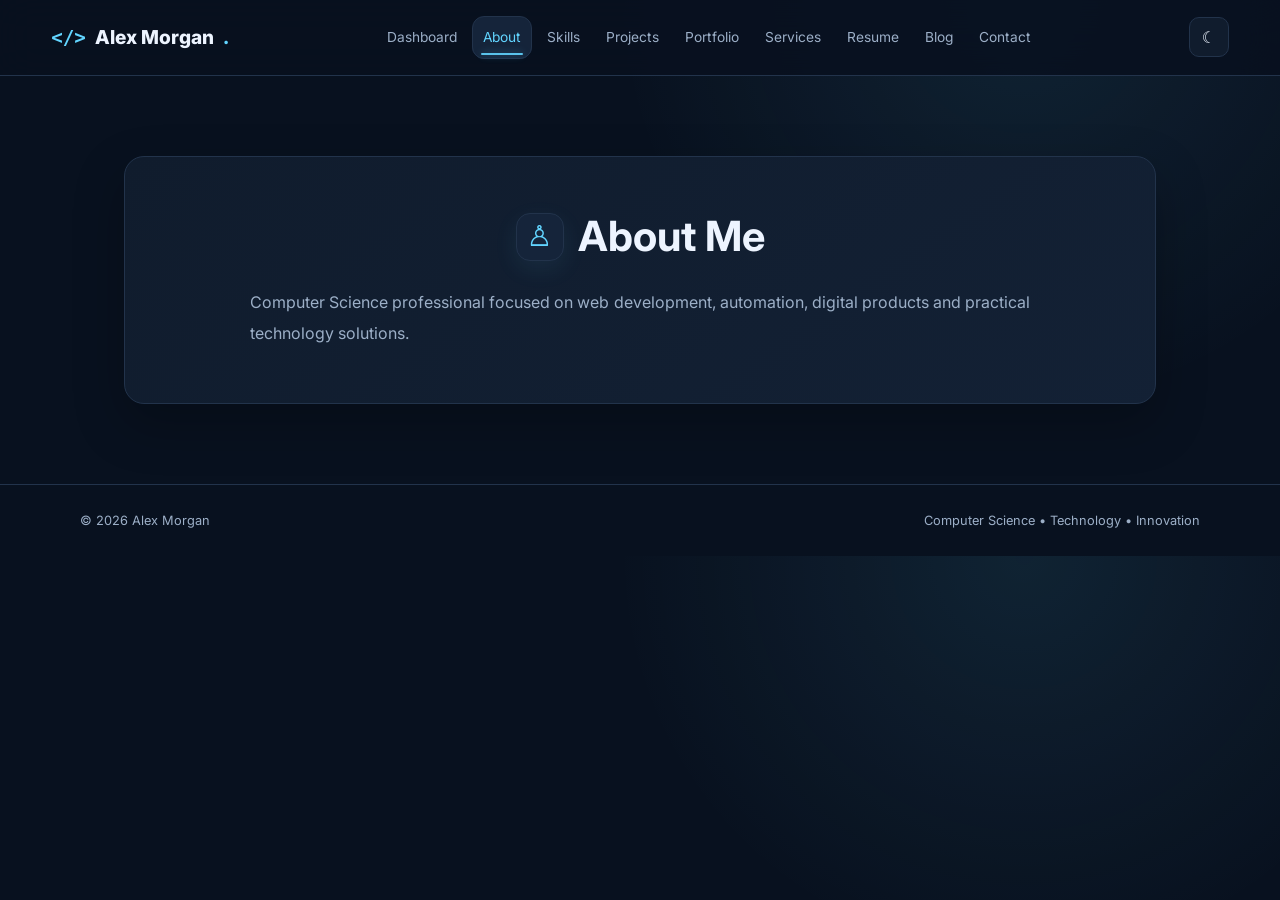
==== about.html @ b4a696c8 "Complete portfolio UI and backend hardening" ====
<!DOCTYPE html><html lang="en"><head><meta charset="UTF-8"><meta name="viewport" content="width=device-width, initial-scale=1.0"><meta name="description" content="A Computer Science professional focused on building practical technology."><title>About Me | <span data-profile="name">Alex Morgan</span></title><link rel="stylesheet" href="css/style.css"></head><body><header class="topbar">
<a class="brand" href="index.html"><span class="brand-mark">&lt;/&gt;</span><span data-profile="name">Alex Morgan</span><span class="accent">.</span></a>
<button class="menu-toggle" aria-label="Open menu">☰</button>
<nav class="nav">
<a href="index.html">Dashboard</a><a href="about.html">About</a><a href="skills.html">Skills</a><a href="projects.html">Projects</a>
<a href="portfolio.html">Portfolio</a><a href="services.html">Services</a><a href="resume.html">Resume</a><a href="blog.html">Blog</a><a href="contact.html">Contact</a>
</nav><button class="theme" aria-label="Toggle theme">☾</button></header><!-- ABOUT-ME-CARD-V1 -->
<main>
  <section class="container section about-me-section">
    <article class="card about-me-card">
      <h1 class="page-title-with-icon"><span class="page-title-icon" aria-hidden="true">♙</span><span>About Me</span></h1>
      <p data-profile="bio">Write your personal introduction in the Admin Dashboard Profile section.</p>
    </article>
  </section>
</main><footer><div class="container footer-inner"><span>© 2026 <span data-profile="name">Alex Morgan</span></span><span>Computer Science • Technology • Innovation</span></div></footer><script src="js/store.js"></script>
<script src="js/main.js"></script>
<script src="js/site.js"></script></body></html>
---- css/style.css ----
@import url('https://fonts.googleapis.com/css2?family=Inter:wght@400;500;600;700;800&display=swap');
:root{--bg:#08111f;--surface:#101c2d;--surface2:#15243a;--text:#edf4ff;--muted:#9cafc7;--line:#22334b;--accent:#62d5ff;--accent2:#8b7cff;--shadow:0 20px 50px rgba(0,0,0,.25)}
body.light{--bg:#f5f8fc;--surface:#fff;--surface2:#eef4fa;--text:#102033;--muted:#607086;--line:#dce5ef;--shadow:0 15px 40px rgba(30,60,90,.12)}
*{box-sizing:border-box}html{scroll-behavior:smooth}body{margin:0;background:radial-gradient(circle at 80% 0%,rgba(98,213,255,.09),transparent 35%),var(--bg);color:var(--text);font-family:Inter,system-ui,sans-serif;line-height:1.65}a{color:inherit;text-decoration:none}button,input,textarea{font:inherit}.container{width:min(1120px,92%);margin:auto}.topbar{position:sticky;top:0;z-index:50;display:flex;align-items:center;gap:24px;padding:16px 4%;background:color-mix(in srgb,var(--bg) 88%,transparent);backdrop-filter:blur(18px);border-bottom:1px solid var(--line)}.brand{font-weight:800;font-size:1.2rem;display:flex;gap:9px;align-items:center;white-space:nowrap}.brand-mark{color:var(--accent);font-family:monospace}.accent,.gradient{color:var(--accent)}.gradient{background:linear-gradient(90deg,var(--accent),var(--accent2));-webkit-background-clip:text;background-clip:text;color:transparent}.nav{display:flex;gap:4px;align-items:center;justify-content:center;flex:1}.nav a{padding:9px 10px;border-radius:9px;color:var(--muted);font-size:.86rem}.nav a:hover,.nav a.active{color:var(--text);background:var(--surface)}.theme,.menu-toggle{background:var(--surface);border:1px solid var(--line);color:var(--text);width:40px;height:40px;border-radius:10px;cursor:pointer}.menu-toggle{display:none}.hero{min-height:680px;display:grid;grid-template-columns:1.2fr .8fr;gap:60px;align-items:center}.eyebrow{font-size:.74rem;letter-spacing:.16em;color:var(--accent);font-weight:800}.hero h1,.page-hero h1{font-size:clamp(2.5rem,6vw,5rem);line-height:1.05;margin:18px 0}.hero p,.page-hero p{font-size:1.08rem;color:var(--muted);max-width:650px}.actions{display:flex;gap:12px;flex-wrap:wrap;margin:28px 0}.btn{border:1px solid var(--line);padding:12px 18px;border-radius:10px;display:inline-flex;align-items:center;justify-content:center;cursor:pointer}.btn.primary{background:linear-gradient(90deg,var(--accent),var(--accent2));color:#07111f;border:0;font-weight:800}.btn.ghost{background:var(--surface)}.mini-stats{display:flex;gap:35px;margin-top:35px}.mini-stats div{display:flex;flex-direction:column}.mini-stats strong{font-size:1.5rem}.mini-stats span,.muted{color:var(--muted);font-size:.85rem}.hero-card{height:460px;position:relative;display:grid;place-items:center;background:linear-gradient(145deg,var(--surface),var(--surface2));border:1px solid var(--line);border-radius:30px;box-shadow:var(--shadow);overflow:hidden}.orb{position:absolute;width:330px;height:330px;border-radius:50%;border:1px solid rgba(98,213,255,.35);box-shadow:0 0 80px rgba(98,213,255,.15)}.profile-placeholder{width:180px;height:180px;border-radius:50%;display:grid;place-items:center;background:linear-gradient(135deg,var(--accent),var(--accent2));color:#07111f;font-size:3rem;font-weight:800;z-index:2}.code-card{position:absolute;bottom:24px;left:24px;background:rgba(5,12,23,.82);padding:16px 20px;border:1px solid #2d4564;border-radius:14px;font-family:monospace;color:#dceaff}.code-card span{color:#c58cff}.section{padding:80px 0}.section-head{display:flex;justify-content:space-between;gap:20px;align-items:end;margin-bottom:28px}.section-head h2{margin:8px 0;font-size:2rem}.section-head a,.card a{color:var(--accent)}.grid{display:grid;gap:18px}.three{grid-template-columns:repeat(3,1fr)}.two{grid-template-columns:repeat(2,1fr)}.four{grid-template-columns:repeat(4,1fr)}.card{background:linear-gradient(145deg,var(--surface),color-mix(in srgb,var(--surface2) 60%,var(--surface)));border:1px solid var(--line);border-radius:18px;padding:25px;box-shadow:var(--shadow)}.card h3{margin:12px 0 8px}.card p{color:var(--muted)}.icon{font-size:1.8rem;color:var(--accent)}.project-img{height:180px;border-radius:12px;background:linear-gradient(135deg,#162942,#263a5b);display:grid;place-items:center;font-weight:800;font-size:2rem;letter-spacing:.08em;color:#9ee9ff;margin-bottom:18px}.project-img span{color:#b29cff}.tags{display:flex;gap:7px;flex-wrap:wrap;margin:10px 0}.tags span{font-size:.72rem;padding:5px 8px;border:1px solid var(--line);border-radius:99px;color:var(--muted)}footer{border-top:1px solid var(--line);padding:25px 0;color:var(--muted);font-size:.8rem}.footer-inner{display:flex;justify-content:space-between;gap:20px}.page-hero{padding:100px 0 40px}.page-hero h1{max-width:900px}.timeline{border-left:2px solid var(--line);padding-left:25px}.timeline div{margin:25px 0}.timeline b,.timeline small{display:block}.timeline small{color:var(--muted)}.skill-list{max-width:800px;margin-bottom:40px}.skill{margin:25px 0}.skill>div{display:flex;justify-content:space-between}.skill i{display:block;height:8px;background:linear-gradient(90deg,var(--accent),var(--accent2));width:var(--w);border-radius:99px;margin-top:8px}.filters{display:flex;gap:8px;margin-bottom:25px}.filter{padding:9px 14px;border-radius:9px;border:1px solid var(--line);background:var(--surface);color:var(--muted);cursor:pointer}.filter.active{color:var(--text);border-color:var(--accent)}.portfolio-grid{grid-template-columns:repeat(3,1fr)}.portfolio-item{min-height:240px;border:1px solid var(--line);border-radius:18px;background:linear-gradient(135deg,var(--surface),var(--surface2));display:grid;place-items:center;text-align:center;font-weight:800;font-size:1.5rem;letter-spacing:.1em;transition:.25s}.portfolio-item:hover{transform:translateY(-5px);border-color:var(--accent)}label{display:block;color:var(--muted);margin-bottom:15px}input,textarea{display:block;width:100%;margin-top:7px;padding:13px;border-radius:10px;border:1px solid var(--line);background:var(--bg);color:var(--text);outline:none}input:focus,textarea:focus{border-color:var(--accent)}hr{border:0;border-top:1px solid var(--line);margin:25px 0}.resume{max-width:850px}.admin-body{display:flex}.sidebar{position:fixed;left:0;top:0;width:230px;height:100vh;background:var(--surface);border-right:1px solid var(--line);padding:25px 15px;display:flex;flex-direction:column;gap:6px}.sidebar a{padding:11px 14px;border-radius:9px;color:var(--muted)}.sidebar a:hover,.sidebar a.active{background:var(--surface2);color:var(--text)}.admin-main{margin-left:230px;padding:35px;width:calc(100% - 230px)}.admin-top{display:flex;justify-content:space-between;align-items:center;margin-bottom:30px}.admin-top h1{margin:5px 0 0}.cards-gap{margin-top:20px}
@media(max-width:900px){.nav{display:none;position:absolute;top:73px;left:0;right:0;padding:12px;background:var(--bg);border-bottom:1px solid var(--line);flex-direction:column;align-items:stretch}.nav.open{display:flex}.nav a{padding:13px}.menu-toggle{display:block;margin-left:auto}.hero{grid-template-columns:1fr;padding-top:50px}.hero-card{height:360px}.three,.four{grid-template-columns:1fr 1fr}.portfolio-grid{grid-template-columns:1fr 1fr}.topbar{gap:10px}.theme{flex:none}}
@media(max-width:600px){.hero h1,.page-hero h1{font-size:2.7rem}.three,.two,.four,.portfolio-grid{grid-template-columns:1fr}.hero{min-height:auto;padding:65px 0}.hero-card{height:320px}.mini-stats{gap:18px}.mini-stats strong{font-size:1.2rem}.section{padding:55px 0}.page-hero{padding:70px 0 20px}.section-head{align-items:start;flex-direction:column}.footer-inner{flex-direction:column}.sidebar{width:190px}.admin-main{margin-left:190px;width:calc(100% - 190px);padding:20px}.sidebar .brand{font-size:1rem}}
@media print{.topbar,footer,.btn{display:none!important}.resume{max-width:none}.card{box-shadow:none}}

/* Profile photo */
.profile-placeholder img{display:block;width:100%;height:100%;border-radius:50%;object-fit:cover}
.profile-photo-admin{display:flex;align-items:center;gap:16px;flex-wrap:wrap}
.profile-photo-admin img{width:110px;height:110px;border-radius:50%;object-fit:cover;border:1px solid var(--line)}
.profile-photo-admin img[hidden]{display:none}
.profile-photo-admin .note{flex:1;min-width:200px}


/* Profile photo card redesign v2 */
.hero-card {
  display: flex;
  align-items: center;
  justify-content: center;
  padding: 20px;
}
.profile-placeholder {
  width: min(280px, 100%);
  height: 340px;
  padding: 0;
  border: 1px solid var(--line);
  border-radius: 22px;
  overflow: hidden;
  display: grid;
  place-items: center;
  background: var(--surface2);
  box-shadow: 0 18px 45px rgba(0, 0, 0, 0.24);
  position: relative;
  z-index: 2;
}
.profile-placeholder img {
  display: block;
  width: 100%;
  height: 100%;
  margin: 0;
  padding: 0;
  border: 0;
  border-radius: 0;
  object-fit: cover;
}
@media (max-width: 600px) {
  .hero-card {
    height: 320px;
    padding: 16px;
  }
  .profile-placeholder {
    width: min(220px, 100%);
    height: 270px;
    border-radius: 18px;
  }
}



/* Project image upload and preview */
.project-image-tools {
  display: grid;
  gap: 10px;
  min-width: 0;
  margin-top: 4px;
}
.project-image-tools > label {
  font-weight: 600;
}
.project-image-preview-wrap {
  width: 100%;
  max-width: 440px;
}
#projectImagePreview {
  display: block;
  width: 100%;
  max-height: 260px;
  object-fit: contain;
  object-position: left center;
  border: 1px solid var(--border, #444);
  border-radius: 12px;
  background: var(--surface, #181818);
}
#projectImagePreview[hidden] {
  display: none;
}
#projectImageFile {
  max-width: 100%;
}
#projectImageStatus {
  overflow-wrap: anywhere;
}
/* Project cards: consistent image area */
.project-card {
  min-width: 0;
  overflow: hidden;
}
.project-card .project-title {
  margin: 0 0 14px;
  overflow-wrap: anywhere;
}
.project-card .project-img {
  width: 100%;
  height: 180px;
  min-width: 0;
  margin-bottom: 18px;
  overflow: hidden;
  border-radius: 12px;
}
.project-card .project-img img {
  display: block;
  width: 100%;
  height: 100%;
  margin: 0;
  padding: 0;
  border: 0;
  border-radius: 0;
  object-fit: contain;
  object-position: center;
}
.project-card .actions {
  flex-wrap: wrap;
}


/* SERVICE_PROJECT_HOVER_FIX_V1: smooth card zoom and hover */
.service-card,
.project-card {
  position: relative;
  transform: scale(1);
  transform-origin: center center;
  transition:
    transform 280ms cubic-bezier(0.2, 0.75, 0.3, 1),
    border-color 280ms ease,
    box-shadow 280ms ease;
  will-change: transform;
  z-index: 0;
}

.service-card:hover,
.project-card:hover,
.service-card:focus-within,
.project-card:focus-within {
  transform: scale(1.045);
  border-color: var(--accent);
  box-shadow: var(--shadow), 0 10px 28px rgba(0, 0, 0, 0.24);
  z-index: 2;
}

@media (prefers-reduced-motion: reduce) {
  .service-card,
  .project-card {
    transition: none;
  }
  .service-card:hover,
  .project-card:hover,
  .service-card:focus-within,
  .project-card:focus-within {
    transform: none;
  }
}
.service-card,
.project-card {
  position: relative;
  transition: transform 220ms ease, border-color 220ms ease, box-shadow 220ms ease;
  transform-origin: center;
}

.service-card:hover,
.project-card:hover,
.service-card:focus-within,
.project-card:focus-within {
  transform: translateY(-5px) scale(1.012);
  border-color: var(--accent);
  box-shadow: var(--shadow), 0 0 0 1px rgba(98, 213, 255, 0.12),
              0 0 24px rgba(98, 213, 255, 0.13);
}

.service-card .icon {
  display: inline-flex;
  min-width: 2.6rem;
  min-height: 2.6rem;
  align-items: center;
  justify-content: center;
  line-height: 1.2;
  transition: transform 220ms ease;
}

.service-card:hover .icon,
.service-card:focus-within .icon {
  transform: scale(1.1);
}

@media (prefers-reduced-motion: reduce) {
  .service-card,
  .project-card,
  .service-card .icon {
    transition: none;
  }

  .service-card:hover,
  .project-card:hover,
  .service-card:focus-within,
  .project-card:focus-within,
  .service-card:hover .icon,
  .service-card:focus-within .icon {
    transform: none;
  }
}


/* GLOBAL_CARD_ZOOM_HOVER_V2 */
.card {
  transform: scale(1);
  transform-origin: center center;
  transition: transform 280ms ease, box-shadow 280ms ease, border-color 280ms ease;
}
.card:hover,
.card:focus-within {
  transform: scale(1.05) !important;
  position: relative;
  z-index: 10;
  border-color: var(--accent);
  box-shadow: 0 12px 30px rgba(0, 0, 0, 0.28);
}
@media (prefers-reduced-motion: reduce) {
  .card { transition: none; }
  .card:hover,
  .card:focus-within { transform: none !important; }
}

/* GLOBAL_CARD_ZOOM_HOVER_V3 */
.card {
  transform-origin: center center;
  transition: transform 280ms ease, box-shadow 280ms ease, border-color 280ms ease;
}

.card:hover,
.card:focus-within {
  transform: scale(1.10) !important;
  position: relative;
  z-index: 10;
  border-color: var(--accent);
  box-shadow: 0 12px 30px rgba(0, 0, 0, 0.28);
}


/* PORTFOLIO_IMAGE_TOOLS_V1 */
.portfolio-image-tools {
  display: grid;
  gap: 10px;
  min-width: 0;
  margin-top: 4px;
}
.portfolio-image-tools > label {
  font-weight: 600;
}
.portfolio-image-preview-wrap {
  width: 100%;
  max-width: 440px;
}
#portfolioImagePreview {
  display: block;
  width: 100%;
  max-height: 260px;
  object-fit: contain;
  object-position: left center;
  border: 1px solid var(--border, #444);
  border-radius: 12px;
  background: var(--surface, #181818);
}
#portfolioImagePreview[hidden] {
  display: none;
}
#portfolioImageFile {
  max-width: 100%;
}
#portfolioImageStatus {
  overflow-wrap: anywhere;
}

/* PORTFOLIO_CARD_ALIGNMENT_V1 */
#portfolioFilters {
  display: flex;
  flex-wrap: wrap;
  gap: 8px;
  margin-bottom: 25px;
}

#portfolioGrid {
  align-items: stretch;
}

#portfolioGrid .portfolio-card {
  min-width: 0;
  min-height: 0;
  overflow: hidden;
  text-align: left;
  font-size: 1rem;
  font-weight: 400;
  letter-spacing: normal;
}

#portfolioGrid .portfolio-card .project-title {
  overflow-wrap: anywhere;
}

#portfolioGrid .portfolio-card .project-img {
  width: 100%;
  max-width: 100%;
  overflow: hidden;
}

#portfolioGrid .portfolio-card .project-img img {
  display: block;
  width: 100%;
  height: 100%;
  object-fit: contain;
  object-position: center;
}

#portfolioGrid .portfolio-card .actions {
  margin: 18px 0 0;
}

#portfolioGrid .portfolio-card .btn {
  color: var(--text);
}

/* Service card Contact Me button alignment */
.service-card .actions {
  display: flex;
  justify-content: flex-end;
  margin-top: 12px;
}

.service-card .actions .btn {
  font-size: 0.75rem;
  padding: 6px 10px;
  line-height: 1.2;
}

/* Service card: keep Contact Me at the bottom-right */
.service-card {
  display: flex;
  flex-direction: column;
  height: 100%;
}

.service-card .actions {
  margin-top: auto;
  padding-top: 14px;
  display: flex;
  justify-content: flex-end;
  width: 100%;
}

.service-card .actions .btn {
  font-size: 0.72rem;
  padding: 5px 9px;
  line-height: 1.2;
}

/* BLOG_CARDS_POLISH_V1 */
#blogGrid {
  align-items: stretch;
}

#blogGrid .blog-card,
#blogGrid .blog-empty-state {
  display: flex;
  flex-direction: column;
  min-width: 0;
  min-height: 260px;
  height: 100%;
}

#blogGrid .blog-card {
  transition: border-color 220ms ease, box-shadow 220ms ease;
}

#blogGrid .blog-card:hover,
#blogGrid .blog-card:focus-within {
  border-color: var(--accent);
}

#blogGrid .blog-card-meta {
  display: flex;
  align-items: center;
  justify-content: space-between;
  flex-wrap: wrap;
  gap: 10px;
  color: var(--muted);
  font-size: 0.76rem;
}

#blogGrid .blog-category {
  color: var(--accent);
  border: 1px solid var(--line);
  border-radius: 999px;
  padding: 4px 9px;
  font-weight: 700;
}

#blogGrid .blog-card h3 {
  font-size: 1.2rem;
  line-height: 1.4;
  overflow-wrap: anywhere;
}

#blogGrid .blog-excerpt {
  overflow-wrap: anywhere;
}

#blogGrid .blog-card-footer {
  display: flex;
  justify-content: space-between;
  align-items: center;
  flex-wrap: wrap;
  gap: 12px;
  margin-top: auto;
  padding-top: 18px;
}

#blogGrid .blog-reading-time {
  color: var(--muted);
  font-size: 0.78rem;
}

#blogGrid .blog-preview summary {
  color: var(--accent);
  cursor: pointer;
  font-size: 0.85rem;
  font-weight: 700;
}

#blogGrid .blog-preview p {
  overflow-wrap: anywhere;
  white-space: pre-wrap;
}

#blogGrid .blog-empty-state {
  grid-column: 1 / -1;
  align-items: flex-start;
  justify-content: center;
  min-height: 240px;
}

#blogGrid .blog-empty-state h2 {
  margin-bottom: 0;
}

#blogGrid .blog-empty-state .btn {
  margin-top: 12px;
}

@media (max-width: 600px) {
  #blogGrid .blog-card,
  #blogGrid .blog-empty-state {
    min-height: 0;
  }
}


/* PUBLIC-MENU-CARD-THEME-V2 */
.topbar .nav > a {
  position: relative;
  isolation: isolate;
  border: 1px solid transparent;
  border-radius: 12px;
  transform: scale(1);
  transform-origin: center;
  transition:
    color 220ms ease,
    background-color 220ms ease,
    border-color 220ms ease,
    box-shadow 220ms ease,
    transform 220ms ease;
}

.topbar .nav > a::after {
  content: "";
  position: absolute;
  left: 14%;
  right: 14%;
  bottom: 3px;
  height: 2px;
  border-radius: 3px;
  background: var(--accent);
  box-shadow: 0 0 8px color-mix(in srgb, var(--accent) 45%, transparent);
  transform: scaleX(0);
  transform-origin: center;
  opacity: 0;
  pointer-events: none;
  transition: transform 220ms ease, opacity 200ms ease;
}

.topbar .nav > a::before {
  content: "";
  position: absolute;
  left: 3px;
  top: 30%;
  height: 40%;
  width: 2px;
  border-radius: 2px;
  background: var(--accent);
  transform: scaleY(0);
  transform-origin: center;
  opacity: 0;
  pointer-events: none;
  transition: transform 220ms ease, opacity 180ms ease;
}

.topbar .nav > a:hover,
.topbar .nav > a:focus-visible {
  color: var(--accent);
  background: color-mix(in srgb, var(--accent) 9%, var(--surface));
  border-color: color-mix(in srgb, var(--accent) 35%, var(--line));
  box-shadow: 0 8px 22px color-mix(in srgb, var(--accent) 10%, transparent);
  transform: scale(1.04);
  z-index: 2;
}

.topbar .nav > a:hover::after,
.topbar .nav > a:focus-visible::after {
  transform: scaleX(1);
  opacity: 1;
}

.topbar .nav > a:hover::before,
.topbar .nav > a:focus-visible::before {
  transform: scaleY(1);
  opacity: 1;
}

.topbar .nav > a.active {
  color: var(--accent);
  background: var(--surface2);
  border-color: var(--line);
}

.topbar .nav > a.active::after {
  transform: scaleX(1);
  opacity: .9;
}

@media (prefers-reduced-motion: reduce) {
  .topbar .nav > a,
  .topbar .nav > a::before,
  .topbar .nav > a::after {
    transition: none;
  }

  .topbar .nav > a:hover,
  .topbar .nav > a:focus-visible {
    transform: none;
  }
}
/* END PUBLIC-MENU-CARD-THEME-V2 */
/* CONTACT SEND BUTTON: ICON ONLY */
.send-message-btn {
  display: inline-flex;
  align-items: center;
  justify-content: center;
  width: 44px;
  height: 44px;
  padding: 0;
}
.send-message-icon {
  display: block;
  width: 19px;
  height: 19px;
  fill: none;
  stroke: currentColor;
  stroke-width: 1.8;
  stroke-linecap: round;
  stroke-linejoin: round;
}
/* END CONTACT SEND BUTTON */
/* PASSWORD STRENGTH METER V1 */
.password-strength {
  margin: 12px 0 18px;
  padding: 14px;
  border: 1px solid var(--line);
  border-radius: 12px;
  background: var(--surface2, var(--surface));
}

.password-strength-heading {
  display: flex;
  align-items: center;
  justify-content: space-between;
  flex-wrap: wrap;
  gap: 8px;
  margin-bottom: 10px;
  font-size: 0.9rem;
  font-weight: 600;
}

#passwordStrengthLabel {
  color: var(--muted, #a0a0a0);
}

#passwordStrengthLabel.is-weak {
  color: #ef6464;
}

#passwordStrengthLabel.is-medium {
  color: #d99a28;
}

#passwordStrengthLabel.is-strong {
  color: #22a06b;
}

.password-strength-track {
  width: 100%;
  height: 8px;
  overflow: hidden;
  border-radius: 999px;
  background: var(--line);
}

.password-strength-bar {
  width: 0;
  height: 100%;
  border-radius: inherit;
  background: #ef6464;
  transition: width 220ms ease, background-color 220ms ease;
}

.password-strength-track.is-weak .password-strength-bar {
  background: #ef6464;
}

.password-strength-track.is-medium .password-strength-bar {
  background: #d99a28;
}

.password-strength-track.is-strong .password-strength-bar {
  background: #22a06b;
}

.password-requirements-title {
  margin: 14px 0 8px;
  font-size: 0.88rem;
  font-weight: 600;
}

.password-requirements {
  display: grid;
  gap: 7px;
  margin: 0;
  padding: 0;
  list-style: none;
  font-size: 0.85rem;
}

.password-requirements li {
  display: flex;
  align-items: flex-start;
  gap: 8px;
  color: var(--muted, #a0a0a0);
  line-height: 1.5;
}

.password-requirements li > span {
  flex: 0 0 18px;
  text-align: center;
}

.password-requirements li.met {
  color: #22a06b;
}

.password-requirements li.met > span {
  font-weight: 700;
}

@media (prefers-reduced-motion: reduce) {
  .password-strength-bar {
    transition: none;
  }
}
/* END PASSWORD STRENGTH METER V1 */


/* ABOUT-ME-CARD-V1 */
.about-me-section {
  display: block;
  width: 100%;
}

.about-me-card {
  box-sizing: border-box;
  width: 100%;
  min-height: clamp(220px, 32vh, 420px);
  padding: clamp(24px, 5vw, 56px);
  display: flex;
  flex-direction: column;
  justify-content: center;
}

.about-me-card h1 {
  margin: 0 0 20px;
  font-size: clamp(1.8rem, 4vw, 2.6rem);
  line-height: 1.25;
}

.about-me-card p {
  max-width: 80ch;
  margin: 0;
  line-height: 1.9;
  white-space: pre-wrap;
  overflow-wrap: anywhere;
}
/* END ABOUT-ME-CARD-V1 */
/* ABOUT-ME-CENTER-V1 */
.about-me-card {
  align-items: center;
  text-align: center;
  padding: clamp(28px, 6vw, 64px);
}

.about-me-card h1,
.about-me-card p {
  width: 100%;
  max-width: 800px;
  margin-left: auto;
  margin-right: auto;
}

.about-me-card p {
  line-height: 2;
  text-align: center;
  overflow-wrap: anywhere;
}

.about-me-card p:focus,
.about-me-card [contenteditable="true"]:focus {
  outline: none;
  padding: 12px;
  border-radius: 10px;
}
/* END ABOUT-ME-CENTER-V1 */
/* ABOUT-ME-PROFESSIONAL-LAYOUT-V1 */
.about-me-section {
  box-sizing: border-box;
  width: 100%;
  max-width: 1120px;
  margin-left: auto;
  margin-right: auto;
  padding-left: clamp(18px, 4vw, 44px);
  padding-right: clamp(18px, 4vw, 44px);
}

.about-me-card {
  box-sizing: border-box;
  width: 100%;
  min-height: 0;
  padding: clamp(26px, 4.5vw, 54px);
  align-items: stretch;
  text-align: left;
  border-radius: 20px;
}

.about-me-card h1 {
  width: 100%;
  max-width: 780px;
  margin: 0 auto 24px;
  text-align: left;
  line-height: 1.25;
}

.about-me-card p {
  box-sizing: border-box;
  width: 100%;
  max-width: 780px;
  margin: 0 auto;
  padding: 0;
  text-align: justify;
  text-justify: inter-word;
  line-height: 1.95;
  overflow-wrap: break-word;
  word-break: normal;
  hyphens: auto;
}

@media (max-width: 600px) {
  .about-me-section {
    padding-left: 16px;
    padding-right: 16px;
  }

  .about-me-card {
    padding: 24px 20px;
    border-radius: 16px;
  }

  .about-me-card h1 {
    margin-bottom: 18px;
  }

  .about-me-card p {
    line-height: 1.8;
  }
}
/* END ABOUT-ME-PROFESSIONAL-LAYOUT-V1 */
/* SKILLS-MODERN-CARDS-V1 */
.skills-page-hero { padding-bottom: 18px; }
.skills-page-hero h1 { margin-top: 0; margin-bottom: 0; }
.skill-list {
  width: 100%;
  max-width: none;
  display: grid;
  grid-template-columns: repeat(auto-fit, minmax(min(100%, 225px), 1fr));
  align-items: stretch;
  gap: 20px;
  margin: 0 auto;
}
.skill-card {
  min-width: 0;
  min-height: 170px;
  display: flex;
  flex-direction: column;
  justify-content: space-between;
  gap: 22px;
  padding: 24px;
  overflow-wrap: anywhere;
  transition: border-color .22s ease, box-shadow .22s ease;
}
.skill-card:hover {
  border-color: var(--accent);
  box-shadow: 0 18px 42px rgba(98, 213, 255, .12);
}
.skill-card-top {
  display: flex;
  align-items: center;
  justify-content: space-between;
  gap: 12px;
}
.skill-card-icon {
  width: 48px;
  height: 48px;
  flex: 0 0 48px;
  display: grid;
  place-items: center;
  border: 1px solid var(--line);
  border-radius: 14px;
  background: var(--surface2);
  font-size: 1.55rem;
}
.skill-level {
  color: var(--accent);
  font-size: .9rem;
  font-weight: 800;
  font-variant-numeric: tabular-nums;
}
.skill-card-name {
  margin: 0;
  font-size: 1.08rem;
  line-height: 1.4;
}
.skill-progress {
  width: 100%;
  height: 7px;
  overflow: hidden;
  border-radius: 999px;
  background: var(--line);
}
.skill-progress span {
  display: block;
  width: var(--skill-level);
  height: 100%;
  border-radius: inherit;
  background: linear-gradient(90deg, var(--accent), var(--accent2));
}
@media (max-width: 600px) {
  .skills-page-hero { padding-bottom: 10px; }
  .skill-list { grid-template-columns: 1fr; gap: 14px; }
  .skill-card { min-height: 145px; padding: 20px; }
}
/* END SKILLS-MODERN-CARDS-V1 */
/* PAGE-TITLE-ICONS-V1 */
.page-title-with-icon {
  display: flex;
  align-items: center;
  justify-content: center;
  flex-wrap: wrap;
  gap: 14px;
}

.page-title-icon {
  width: 48px;
  height: 48px;
  flex: 0 0 48px;
  display: inline-grid;
  place-items: center;
  border: 1px solid var(--line);
  border-radius: 14px;
  background: var(--surface2);
  color: var(--accent);
  font-size: 1.8rem;
  font-weight: 700;
  line-height: 1;
  box-shadow: 0 8px 24px rgba(98, 213, 255, .08);
  transition: transform .2s ease, border-color .2s ease,
              box-shadow .2s ease;
}

.page-title-with-icon:hover .page-title-icon {
  transform: translateY(-2px);
  border-color: var(--accent);
  box-shadow: 0 10px 28px rgba(98, 213, 255, .16);
}

@media (max-width: 600px) {
  .page-title-with-icon {
    gap: 10px;
  }

  .page-title-icon {
    width: 42px;
    height: 42px;
    flex-basis: 42px;
    border-radius: 12px;
    font-size: 1.55rem;
  }
}
/* END PAGE-TITLE-ICONS-V1 */

/* CONTACT SOCIAL LINKS - optional profile links */
.contact-social-section {
  margin-top: 22px;
}
.contact-social-links {
  display: flex;
  flex-wrap: wrap;
  gap: 10px;
  margin-top: 12px;
}
.contact-social-link {
  display: inline-flex;
  align-items: center;
  justify-content: center;
  width: 42px;
  height: 42px;
  padding: 4px;
  border: 0;
  border-radius: 0;
  background: transparent !important;
  box-shadow: none;
  color: var(--text);
  text-decoration: none;
  transition: transform .2s ease, opacity .2s ease;
}
.contact-social-link:hover,
.contact-social-link:focus-visible {
  transform: translateY(-3px) scale(1.08);
  background: transparent !important;
  box-shadow: none;
  outline: none;
  opacity: .85;
}
.contact-social-mark {
  display: none;
}
.contact-social-label {
  display: none !important;
}
.contact-social-section[hidden] {
  display: none !important;
}
@media (max-width: 600px) {
  .contact-social-links { gap: 8px; }
  .contact-social-link {
  display: inline-flex;
  align-items: center;
  justify-content: center;
  width: 42px;
  height: 42px;
  padding: 4px;
  border: 0;
  border-radius: 0;
  background: transparent !important;
  box-shadow: none;
  color: var(--text);
  text-decoration: none;
  transition: transform .2s ease, opacity .2s ease;
}
}
@media (prefers-reduced-motion: reduce) {
  .contact-social-link {
  display: inline-flex;
  align-items: center;
  justify-content: center;
  width: 42px;
  height: 42px;
  padding: 4px;
  border: 0;
  border-radius: 0;
  background: transparent !important;
  box-shadow: none;
  color: var(--text);
  text-decoration: none;
  transition: transform .2s ease, opacity .2s ease;
}
  .contact-social-link:hover,
.contact-social-link:focus-visible {
  transform: translateY(-3px) scale(1.08);
  background: transparent !important;
  box-shadow: none;
  outline: none;
  opacity: .85;
}
}

/* CONTACT SOCIAL ICON-ONLY OVERRIDE */
.contact-social-links .contact-social-link svg {
  display: block;
  width: 32px;
  height: 32px;
  background: transparent !important;
  overflow: visible;
}
@media (max-width: 600px) {
  .contact-social-links .contact-social-link {
    width: 40px;
    height: 40px;
  }
}
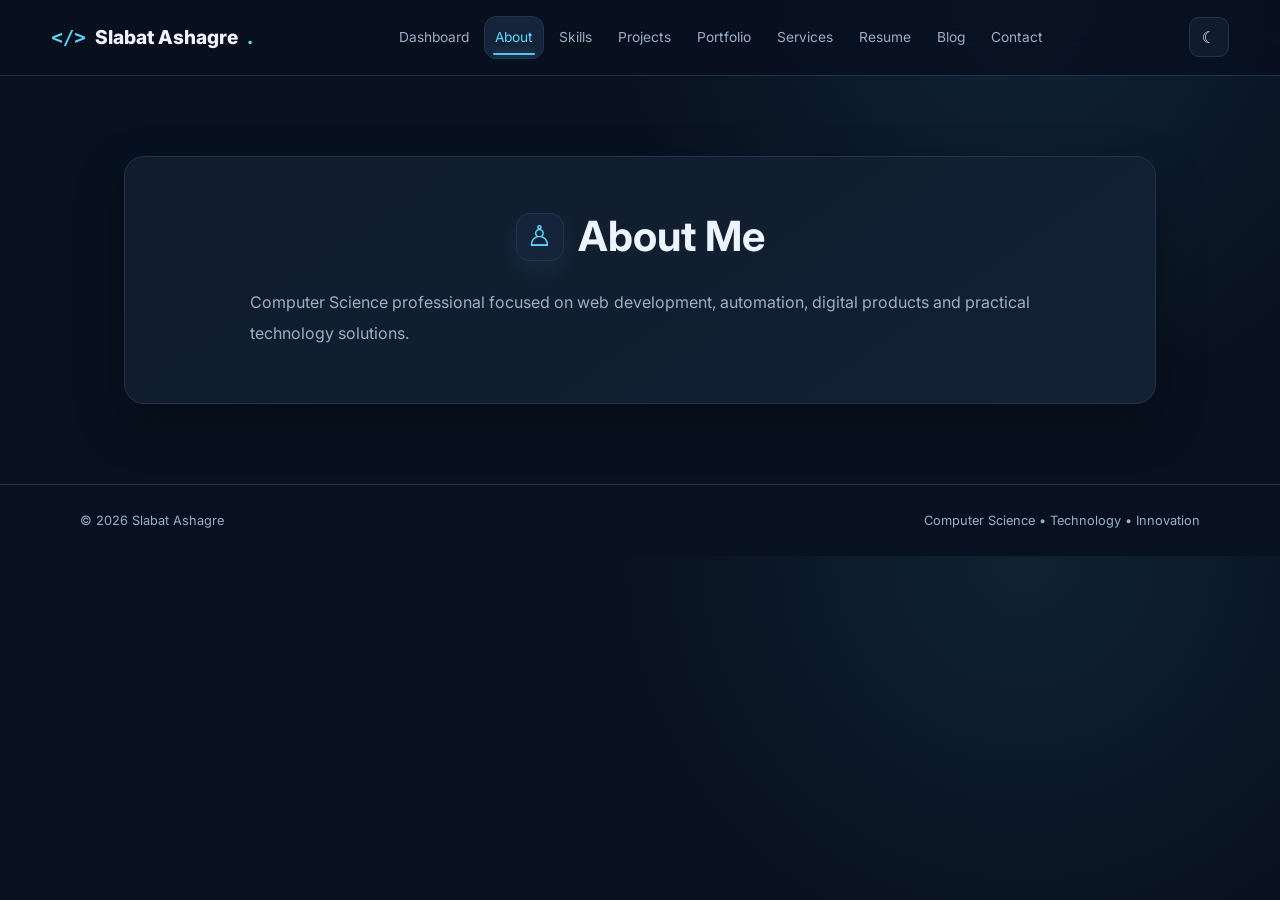
==== commit 0ce7a3ac: "Update about.html" ====
--- a/about.html
+++ b/about.html
@@ -1,5 +1,5 @@
 <!DOCTYPE html><html lang="en"><head><meta charset="UTF-8"><meta name="viewport" content="width=device-width, initial-scale=1.0"><meta name="description" content="A Computer Science professional focused on building practical technology."><title>About Me | <span data-profile="name">Alex Morgan</span></title><link rel="stylesheet" href="css/style.css"></head><body><header class="topbar">
-<a class="brand" href="index.html"><span class="brand-mark">&lt;/&gt;</span><span data-profile="name">Alex Morgan</span><span class="accent">.</span></a>
+<a class="brand" href="index.html"><span class="brand-mark">&lt;/&gt;</span><span data-profile="name">Slabat Ashagre</span><span class="accent">.</span></a>
 <button class="menu-toggle" aria-label="Open menu">☰</button>
 <nav class="nav">
 <a href="index.html">Dashboard</a><a href="about.html">About</a><a href="skills.html">Skills</a><a href="projects.html">Projects</a>
@@ -12,6 +12,6 @@
       <p data-profile="bio">Write your personal introduction in the Admin Dashboard Profile section.</p>
     </article>
   </section>
-</main><footer><div class="container footer-inner"><span>© 2026 <span data-profile="name">Alex Morgan</span></span><span>Computer Science • Technology • Innovation</span></div></footer><script src="js/store.js"></script>
+</main><footer><div class="container footer-inner"><span>© 2026 <span data-profile="name">Slabat Ashagre</span></span><span>Computer Science • Technology • Innovation</span></div></footer><script src="js/store.js"></script>
 <script src="js/main.js"></script>
-<script src="js/site.js"></script></body></html>+<script src="js/site.js"></script></body></html>
